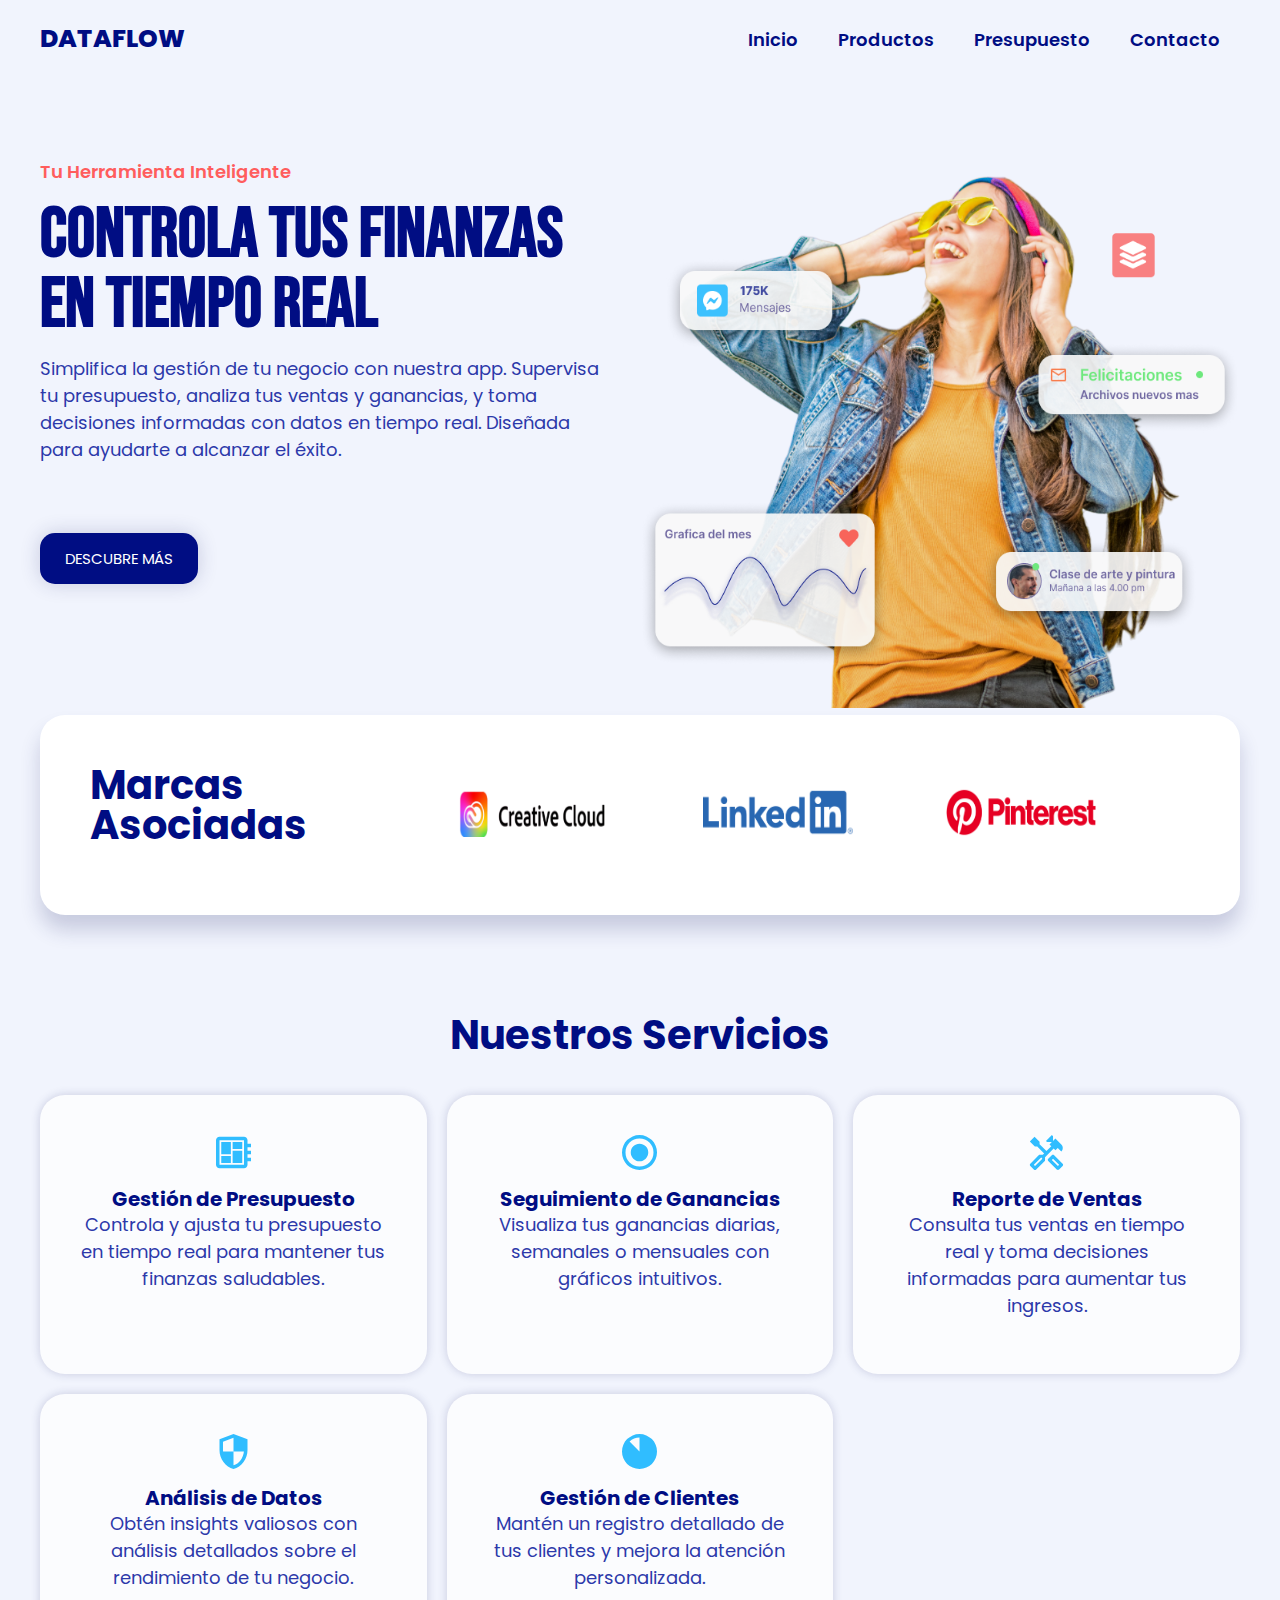
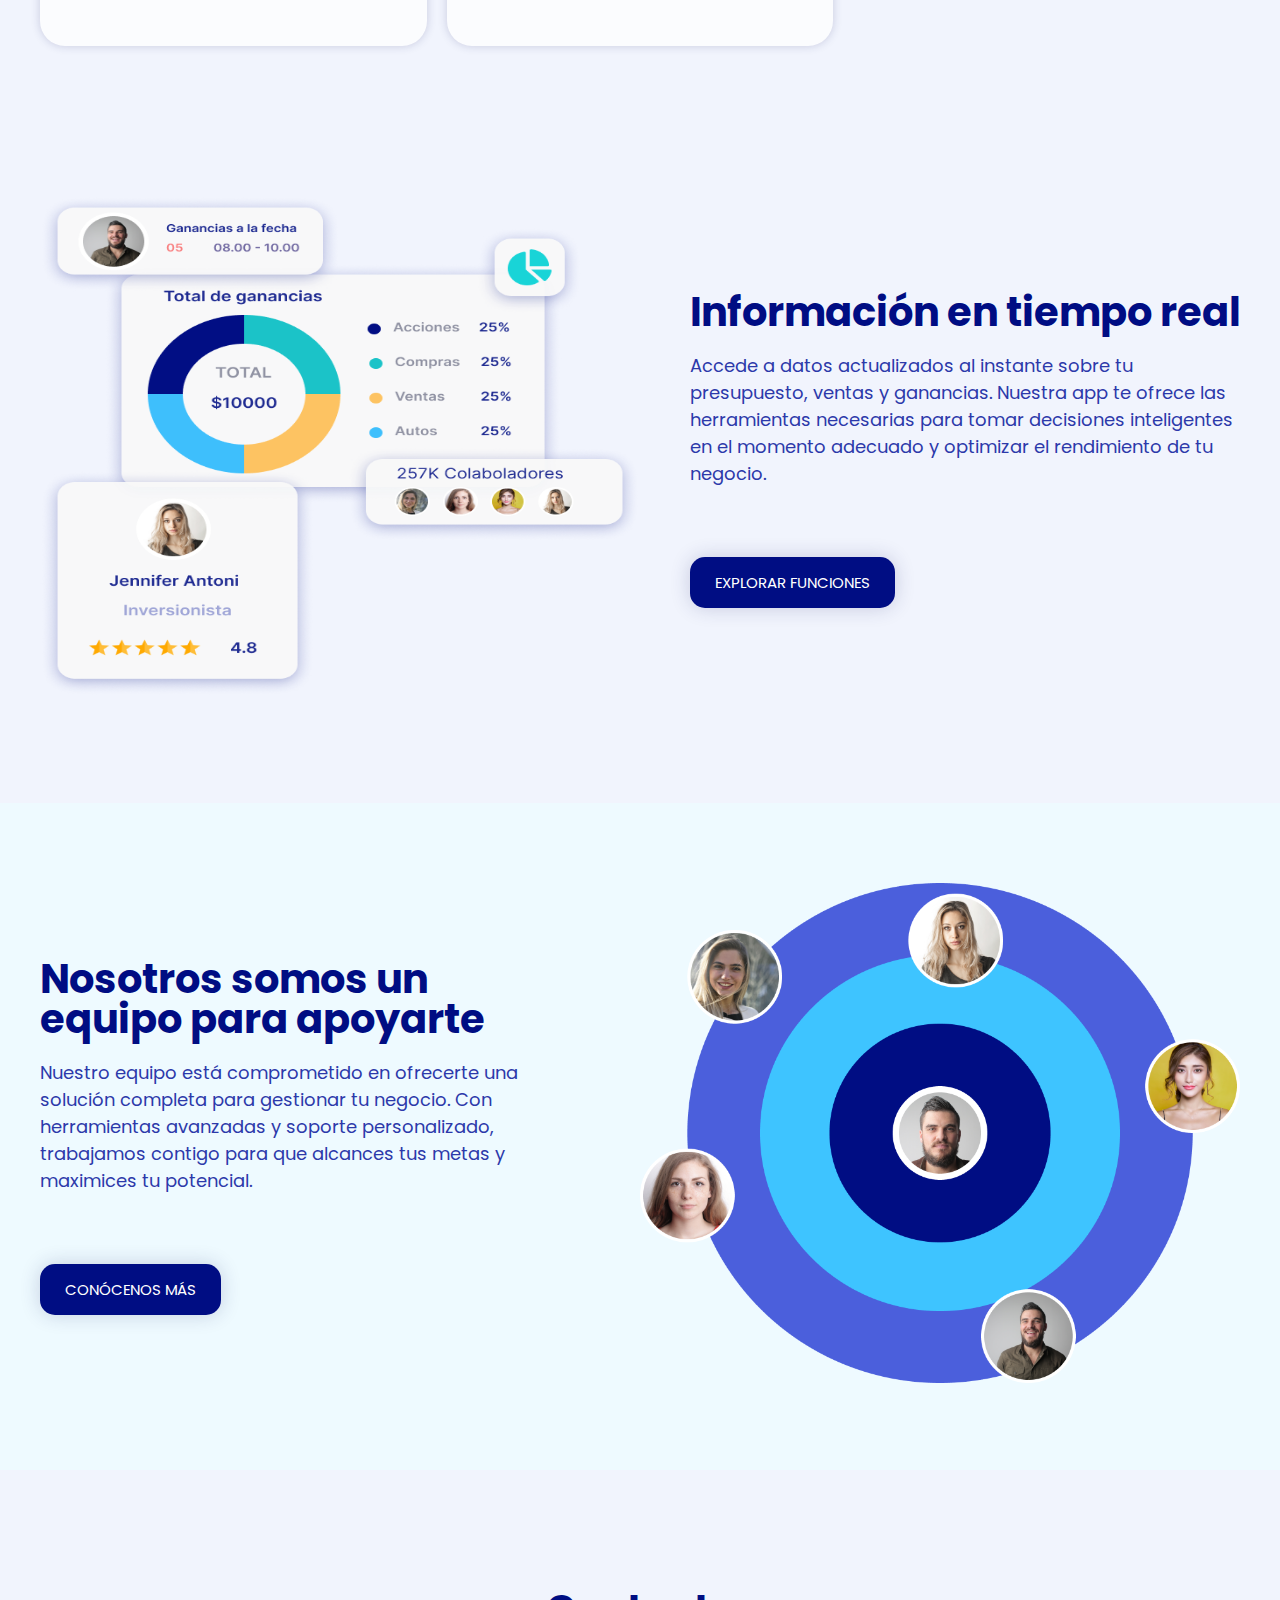
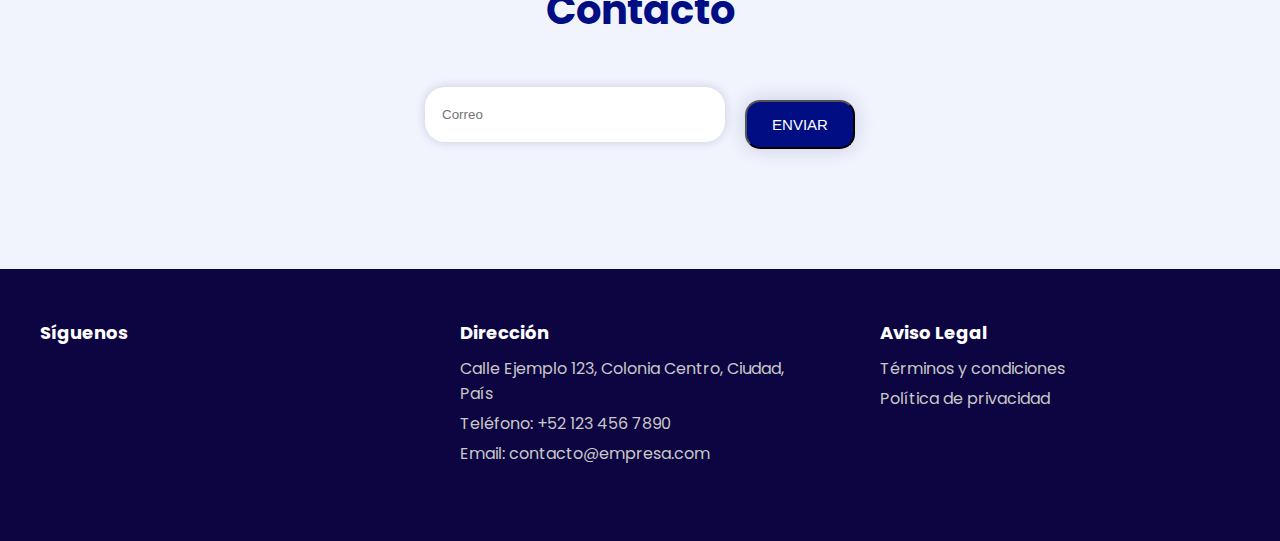
==== index.html @ f874eea6 "Primer comit" ====
<!DOCTYPE html>
<html lang="es">
<head>
    <meta charset="UTF-8">
    <meta name="viewport" content="width=device-width, initial-scale=1.0">
    <title>pagina</title>
    <link rel="stylesheet" href="https://cdnjs.cloudflare.com/ajax/libs/font-awesome/6.7.1/css/all.min.css" integrity="sha512-5Hs3dF2AEPkpNAR7UiOHba+lRSJNeM2ECkwxUIxC1Q/FLycGTbNapWXB4tP889k5T5Ju8fs4b1P5z/iB4nMfSQ==" crossorigin="anonymous" referrerpolicy="no-referrer" />
    <link rel="stylesheet" href="css/style.css">
</head>
<body>

    <header class="header">
        <div class="container">
            <div class="menu">
                <a href="#" class="logo">DataFlow</a>
                <input type="checkbox" id="menu">
                <label for="menu">
                    <img src="images/menu.png" class="menu-icono" alt="">
                </label>
                <nav class="navbar">
                    <ul>
                        <li><a href="index.html">Inicio</a></li>
                        <li><a href="views/productos.html">Productos</a></li>
                        <li><a href="views/presupuesto.html">Presupuesto</a></li>
                        <li><a href="views/contacto.html">Contacto</a></li>
                    </ul>
                </nav>
            </div>
            <div class="header-content">
                <div class="header-txt">
                    <span>Tu herramienta inteligente</span>
                    <h1>Controla tus finanzas <br> en tiempo real</h1>
                    <p>
                        Simplifica la gestión de tu negocio con nuestra app. Supervisa tu presupuesto, 
                        analiza tus ventas y ganancias, y toma decisiones informadas con datos en tiempo real. 
                        Diseñada para ayudarte a alcanzar el éxito.
                    </p>
                    <a href="#" class="btn-1">Descubre más</a>
                </div>
                <div class="header-img">
                    <img src="images/right.png" width="600" height="550" alt="Herramienta de análisis financiero">
                </div>
            </div>
            
        </div>
    </header>

    <section class="brands container">
        <h2>Marcas Asociadas</h2>
        <div class="brands-1">
            <img src="images/brands1.png" width="50" height="50" alt="">
        </div>

        <div class="brands-1">
            <img src="images/brands2.png" width="50" height="50"  alt="">
        </div>

        <div class="brands-1">
            <img src="images/brands3.png"  width="50" height="50"  alt="">
        </div>

    </section>

    <main class="services container">
        <h2>Nuestros Servicios</h2>
        <div class="services-content">
            <div class="services-1">
                <img src="images/i1.svg" width="35" height="35" alt="Presupuesto">
                <h3>Gestión de Presupuesto</h3>
                <p>Controla y ajusta tu presupuesto en tiempo real para mantener tus finanzas saludables.</p>
            </div>
    
            <div class="services-1">
                <img src="images/i2.svg" width="35" height="35" alt="Ganancias">
                <h3>Seguimiento de Ganancias</h3>
                <p>Visualiza tus ganancias diarias, semanales o mensuales con gráficos intuitivos.</p>
            </div>
    
            <div class="services-1">
                <img src="images/i3.svg" width="35" height="35" alt="Ventas">
                <h3>Reporte de Ventas</h3>
                <p>Consulta tus ventas en tiempo real y toma decisiones informadas para aumentar tus ingresos.</p>
            </div>
    
            <div class="services-1">
                <img src="images/i4.svg" width="35" height="35" alt="Análisis de Datos">
                <h3>Análisis de Datos</h3>
                <p>Obtén insights valiosos con análisis detallados sobre el rendimiento de tu negocio.</p>
            </div>
    
            <div class="services-1">
                <img src="images/i5.svg" width="35" height="35" alt="Gestión de Clientes">
                <h3>Gestión de Clientes</h3>
                <p>Mantén un registro detallado de tus clientes y mejora la atención personalizada.</p>
            </div>
        </div>
    </main>
    
    <section class="information container">

        <div class="information-img">
            <img src="images/grafic.png" width="600" height="500" alt="Gráficos de análisis en tiempo real">
        </div>
    
        <div class="information-txt">
            <h2>Información en tiempo real</h2>
            <p>
                Accede a datos actualizados al instante sobre tu presupuesto, ventas y ganancias. 
                Nuestra app te ofrece las herramientas necesarias para tomar decisiones inteligentes 
                en el momento adecuado y optimizar el rendimiento de tu negocio.
            </p>
            <a href="#" class="btn-1">Explorar funciones</a>
        </div>
        
    </section>
    
    <section class="about">
        <div class="about-content container">
            <div class="about-txt">
                <h2>Nosotros somos un equipo para apoyarte</h2>
                <p>
                    Nuestro equipo está comprometido en ofrecerte una solución completa 
                    para gestionar tu negocio. Con herramientas avanzadas y soporte personalizado, 
                    trabajamos contigo para que alcances tus metas y maximices tu potencial.
                </p>
                <a href="#" class="btn-1">Conócenos más</a>
            </div>
            <div class="about-img">
                <img src="images/about.png" width="600" height="500"  alt="Equipo de soporte trabajando juntos">
            </div>
        </div>
    </section>
    
    <section class="contact container">
        <h2>Contacto</h2>
        <form>
            <!-- Campo Correo -->
            <input 
                type="email" 
                placeholder="Correo" 
                name="correo" 
                pattern="[a-z0-9._%+-]+@[a-z0-9.-]+\.[a-z]{2,}$" 
                title="Ingresa un correo válido como ejemplo@dominio.com" 
                required>
            
            <!-- Botón Enviar -->
            <button type="submit" class="btn-1">Enviar</button>
        </form>
    </section>

    <footer class="footer">
        <div class="footer-content container">
            <!-- Redes Sociales -->
            <div class="social-links">
                <h3>Síguenos</h3>
                <a href="https://www.facebook.com/share/5CDgXLsJiVB9NuzQ/?mibextid=LQQJ4d" target="_blank"><i class="fab fa-facebook-f"></i></a>
            </div>
    
            <!-- Dirección de la Empresa -->
            <div class="company-info">
                <h3>Dirección</h3>
                <p>Calle Ejemplo 123, Colonia Centro, Ciudad, País</p>
                <p>Teléfono: +52 123 456 7890</p>
                <p>Email: contacto@empresa.com</p>
            </div>
    
            <!-- Aviso Legal -->
            <div class="legal-info">
                <h3>Aviso Legal</h3>
                <a href="#">Términos y condiciones</a>
                <a href="#">Política de privacidad</a>
            </div>
        </div>
    </footer>
    

    

    <script src="/js/script.js"></script>
</body>
</html>
---- css/style.css ----
@import url('https://fonts.googleapis.com/css2?family=Bebas+Neue&family=Poppins:wght@400;500;600;700;800&display=swap');

/*
font-family: 'Bebas Neue', sans-serif;
font-family: 'Poppins', sans-serif;
*/

* {
    margin: 0;
    padding: 0;
    box-sizing: border-box;
    text-decoration: none;
    list-style: none;
}

body {
    font-family: 'Poppins', sans-serif;
    background-color: #F1F4FD;
}

img {
    max-width: 100%;
}

.container {
    max-width: 1200px;
    margin: 0 auto;
}

.menu {
    display: flex;
    align-items: center;
    justify-content: space-between;
    padding: 20px 0;
}

.logo {
    color: #000D83;
    font-size: 25px;
    text-transform: uppercase;
    font-weight: 800;
}

.menu .navbar ul {
    display: flex;
}

.menu .navbar ul li a {
    font-size: 18px;
    padding: 0 20px;
    color: #000D83;
    display: block;
    font-weight: 600;
}

.menu .navbar ul li a:hover {
    color: #3EC4FF;
}

.navbar ul li.active a {
    color: #FF5D5D; /* Cambia el color del texto */
    font-weight: bold; /* Resalta el texto */
    border-bottom: 2px solid #FF5D5D; /* Subrayado para destacar */
}

#menu {
    display: none;
}

.menu-icono {
    width: 25px;
}

.menu label {
    cursor: pointer;
    display: none;
}

.header-content {
    display: flex;
    padding: 80px 0 0 0;
}

.header-content-2 {
    width: 100%;
 
}

.header-content-2 .header-txt  {
    text-align: center;
    flex-basis: 100%;
}

.header-txt {
    flex-basis: 50%;
    padding-right: 30px;
}

.header-txt span {
    font-size: 18px;
    text-transform: capitalize;
    color: #FF5D5D;
    font-weight: 600;
    margin-bottom: 15px;
    display: block;
}

.header-txt h1 {
    font-size: 70px;
    line-height: 1;
    color: #000D83;
    font-family: 'Bebas Neue', sans-serif;
    margin-bottom: 15px;
}

p {
    font-size: 18px;
    color: #2C39AA;
    margin-bottom: 50px;
}

.btn-1 {
    display: inline-block;
    padding: 14px 25px;
    background-color: #000D83;
    color: #FFFFFF;
    text-transform: uppercase;
    font-size: 15px;
    border-radius: 15px;
    box-shadow: 0 0 20px rgba(33, 40, 105, 0.2);
}

.header-img {
    flex-basis: 50%;
}

.brands {
    padding: 50px;
    display: flex;
    justify-content: space-between;
    align-items: center;
    background-color: #FFFFFF;
    border-radius: 25px;
    box-shadow: 0 15px 20px rgba(33, 40, 105, 0.2);
}

.brands-1 {
    flex-basis: calc(25% - 25px);
}

.brands-1 p {
    font-size: 25px;
    line-height: 1;
    font-weight: 600;
    color: #000D83;
    margin: 0;
}

.brands-1 img {
    width: 150px;
}

.services {
    padding: 100px 0;
    text-align: center;
}

h2 {
    font-size: 40px;
    line-height: 1;
    color: #000D83;
    margin-bottom: 20px;
}

.services-content {
    margin-top: 40px;
    display: grid;
    grid-template-columns: repeat(3 , 1fr);
    gap: 20px;
}

.services-1 {

    background-color: #FBFCFE;
    padding: 40px;
    box-shadow: 0 0 10px rgba(33, 40, 105, 0.2);
    border-radius: 25px;
    color: #000D83;
}

.services-1:hover {
    background-color: #000D83;
    color: #FFFFFF;
    cursor: pointer;
}

/* Asegúrate de que los hijos también cambien de color */
.services-1:hover h3,
.services-1:hover p {
    color: #FFFFFF;
}

.services-1 img {
    width: 35px;
    height: 35px;
    margin-bottom: 10px;
}

.services-1 h3 {
    font-size: 20px;
    line-height: 1.2;
}

.services-1 p {
    margin-bottom: 15px
}

.information {
    padding: 50px 0 100px 0;
    display: flex;
    align-items: center;
}

.information-img {
    flex-basis: 50%;
}

.information-txt {
    flex-basis: 50%;
    padding-left: 50px;
}

.about {
    padding: 80px 0;
    background-color: #EEFAFF;
}

.about-content {
    display: flex;
    align-items: center;
}

.about-txt {
    flex-basis: 50%;
    padding-right: 80px;
}

.about-img {
    flex-basis: 50%;
}

.contact {
    padding: 120px 0;
    text-align: center;
}

.contact form {
    display: flex;
    align-items: center;
    justify-content: center;
    margin-top: 50px;
}

.contact input {
    width: 300px;
    height: 55px;
    padding: 17px;
    border: 0;
    outline: none;
    border-radius: 20px;
    box-shadow: 0 0 10px rgba(33, 40, 105, 0.2);
    margin-right: 20px;
}

.footer {
    background-color: #0D0541;
    padding: 50px 0;
}

/* Redes sociales */
.social-links h3 {
    color: #FFFFFF;
    font-size: 18px;
    margin-bottom: 10px;

}

.social-links a {
    color: #C8C8C8;
    font-size: 20px;
    margin: 0 10px;
    transition: color 0.3s;
}

.social-links a:hover {
    color: #3EC4FF;
}

/* Información de la empresa */
.company-info h3 {
    color: #FFFFFF;
    font-size: 18px;
    margin-bottom: 10px;
}

.company-info p {
    color: #C8C8C8;
    font-size: 16px;
    margin-bottom: 5px;
}

/* Aviso Legal */
.legal-info h3 {
    color: #FFFFFF;
    font-size: 18px;
    margin-bottom: 10px;
}

.legal-info a {
    color: #C8C8C8;
    font-size: 16px;
    display: block;
    margin-bottom: 5px;
    transition: color 0.3s;
}

.legal-info a:hover {
    color: #3EC4FF;
}

/* Diseño del footer */
.footer-content {
    display: flex;
    justify-content: space-between;
    flex-wrap: wrap;
    text-align: left;
}

.footer-content > div {
    flex-basis: 30%;
    margin-bottom: 20px;
}


/* Estilos del formulario de presupuesto */
.form-presupuesto {
    display: flex;
    flex-direction: column;
    gap: 20px;
    margin-top: 30px;
    max-width: 600px;
    margin: 0 auto;
    text-align: left;
}

.form-presupuesto label {
    font-size: 16px;
    color: #000D83;
    font-weight: 600;
}

.form-presupuesto input,
.form-presupuesto textarea {
    width: 100%;
    padding: 15px;
    border: 1px solid #CCC;
    border-radius: 10px;
    box-shadow: 0 0 10px rgba(33, 40, 105, 0.2);
    font-size: 16px;
    color: #2C39AA;
    outline: none;
}

.form-presupuesto textarea {
    resize: none;
}

.form-presupuesto input:focus,
.form-presupuesto textarea:focus {
    border-color: #000D83;
    
}

.checkbox-privacidad input {
    border: none;
    box-shadow: none;
    width: 30px;
}

.checkbox-privacidad {
    display: flex;
    align-items: start;
    gap: 10px;
}

.checkbox-privacidad label {
    font-size: 14px;
    color: #2C39AA;
}

.checkbox-privacidad a {
    color: #3EC4FF;
    text-decoration: none;
}

.checkbox-privacidad a:hover {
    text-decoration: underline;
}

.btn-1 {
    align-self: flex-start;
    margin-top: 20px;
}

/* Sección de Contacto */
.contacto {
    padding: 150px 0;
    text-align: center;
}

.contacto-content {
    display: flex;
    flex-wrap: wrap;
    gap: 20px;
    justify-content: center;
    align-items: flex-start;
}

.mapa {
    flex-basis: 50%;

}

.mapa iframe {
    width: 600px;
}

.mapa img {
    width: 100%;
    border-radius: 15px;
    box-shadow: 0 5px 15px rgba(0, 0, 0, 0.2);
}

.info-empresa {
    flex-basis: 40%;
    max-width: 400px;
    text-align: left;
    color: #000D83;
}

.info-empresa h3 {
    margin-bottom: 20px;
    font-size: 20px;
    color: #000D83;
}

.info-empresa p {
    font-size: 16px;
    margin-bottom: 10px;
    color: #2C39AA;
}

.info-empresa i {
    margin-right: 10px;
    color: #3EC4FF;
}

/* Adaptación móvil */
@media (max-width: 991px) {
    .contacto-content {
        flex-direction: column;
        align-items: center;
    }

    .mapa, .info-empresa {
        flex-basis: 100%;
        max-width: none;
    }

    .info-empresa {
        text-align: center;
    }
}


@media(max-width:991px) {

    .menu {
        padding: 20px;
        position: relative;
    }

    .menu label {
        display: initial;
    }

    .menu .navbar {
        position: absolute;
        top: 100%;
        left: 0;
        right: 0;
        background-color: #3EC4FF;
        display: none;
    }

    .menu .navbar ul {
        flex-direction: column;

    }

    .menu .navbar ul li {
        width: 100%;
        padding: 20px 0;
    }

    .menu .navbar ul li a:hover {
        color: #FFFFFF;
    }

    #menu:checked ~ .navbar {
        display: initial;
    }

    .header-content {
        padding: 20px 30px;
        flex-direction: column;
        text-align: center;
    }

    .header-txt {
        padding: 0;
        margin-bottom: 15px;
    }
    
    p {
        margin-bottom: 30px;
    }

    .brands {
        padding: 30px;
        margin: 0 30px;
        flex-direction: column;
    }

    .brands-1 {
        text-align: center;
    }

    .brands-1 p {
        margin-bottom: 15px;
    }

    .brands-1 img {
        margin-bottom: 10px;
    }

    .services {
        padding: 50px 30px 30px 30px;

    }

    .services-content {
        grid-template-columns: repeat(1 , 1fr);
    }

    .services-1 {
        margin-bottom: 30px;
    }

    .information {
        padding: 0 30px 30px 30px;
        flex-direction: column;
        text-align: center;
    }

    .information-txt {
        padding: 0 0 30px 0;
    }

    .information-img {
        order: 2;
    }

    .contacto-content {
        flex-direction: column;
        padding: 50px;
    }

    .contacto-content iframe {
        width: 100%;
    }

    .about {
        padding: 30px;
    }

    .about-content {
        flex-direction: column;
        text-align: center;
    }

    .about-txt {
        padding: 0 0 30px 0;
    }

    .contact {
        padding: 50px 80px;
    }

    form {
        flex-direction: column;
    }

    input {
        width: 100%;
        margin-bottom: 20px;
    }

    .footer {
        padding: 30px;
    }

    .footer-content {
        flex-direction: column;
        text-align: center;
    }

    


}
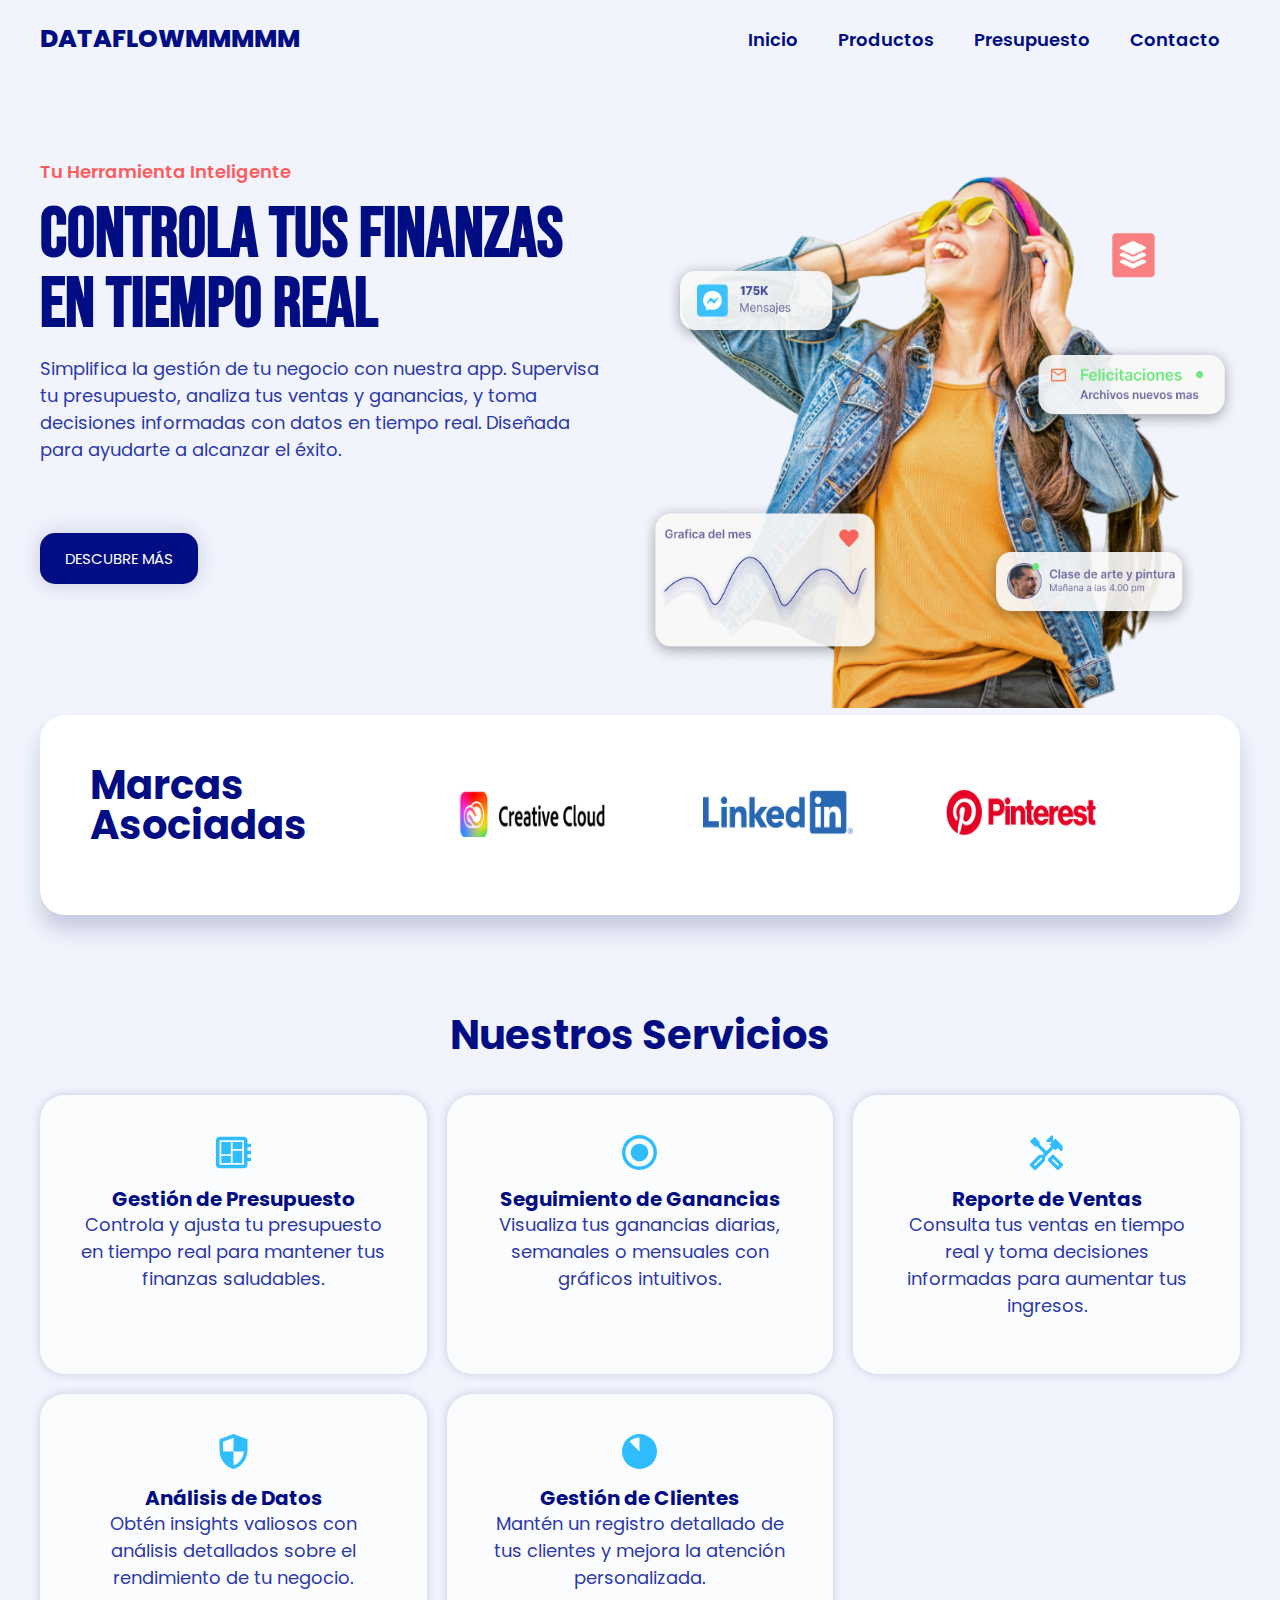
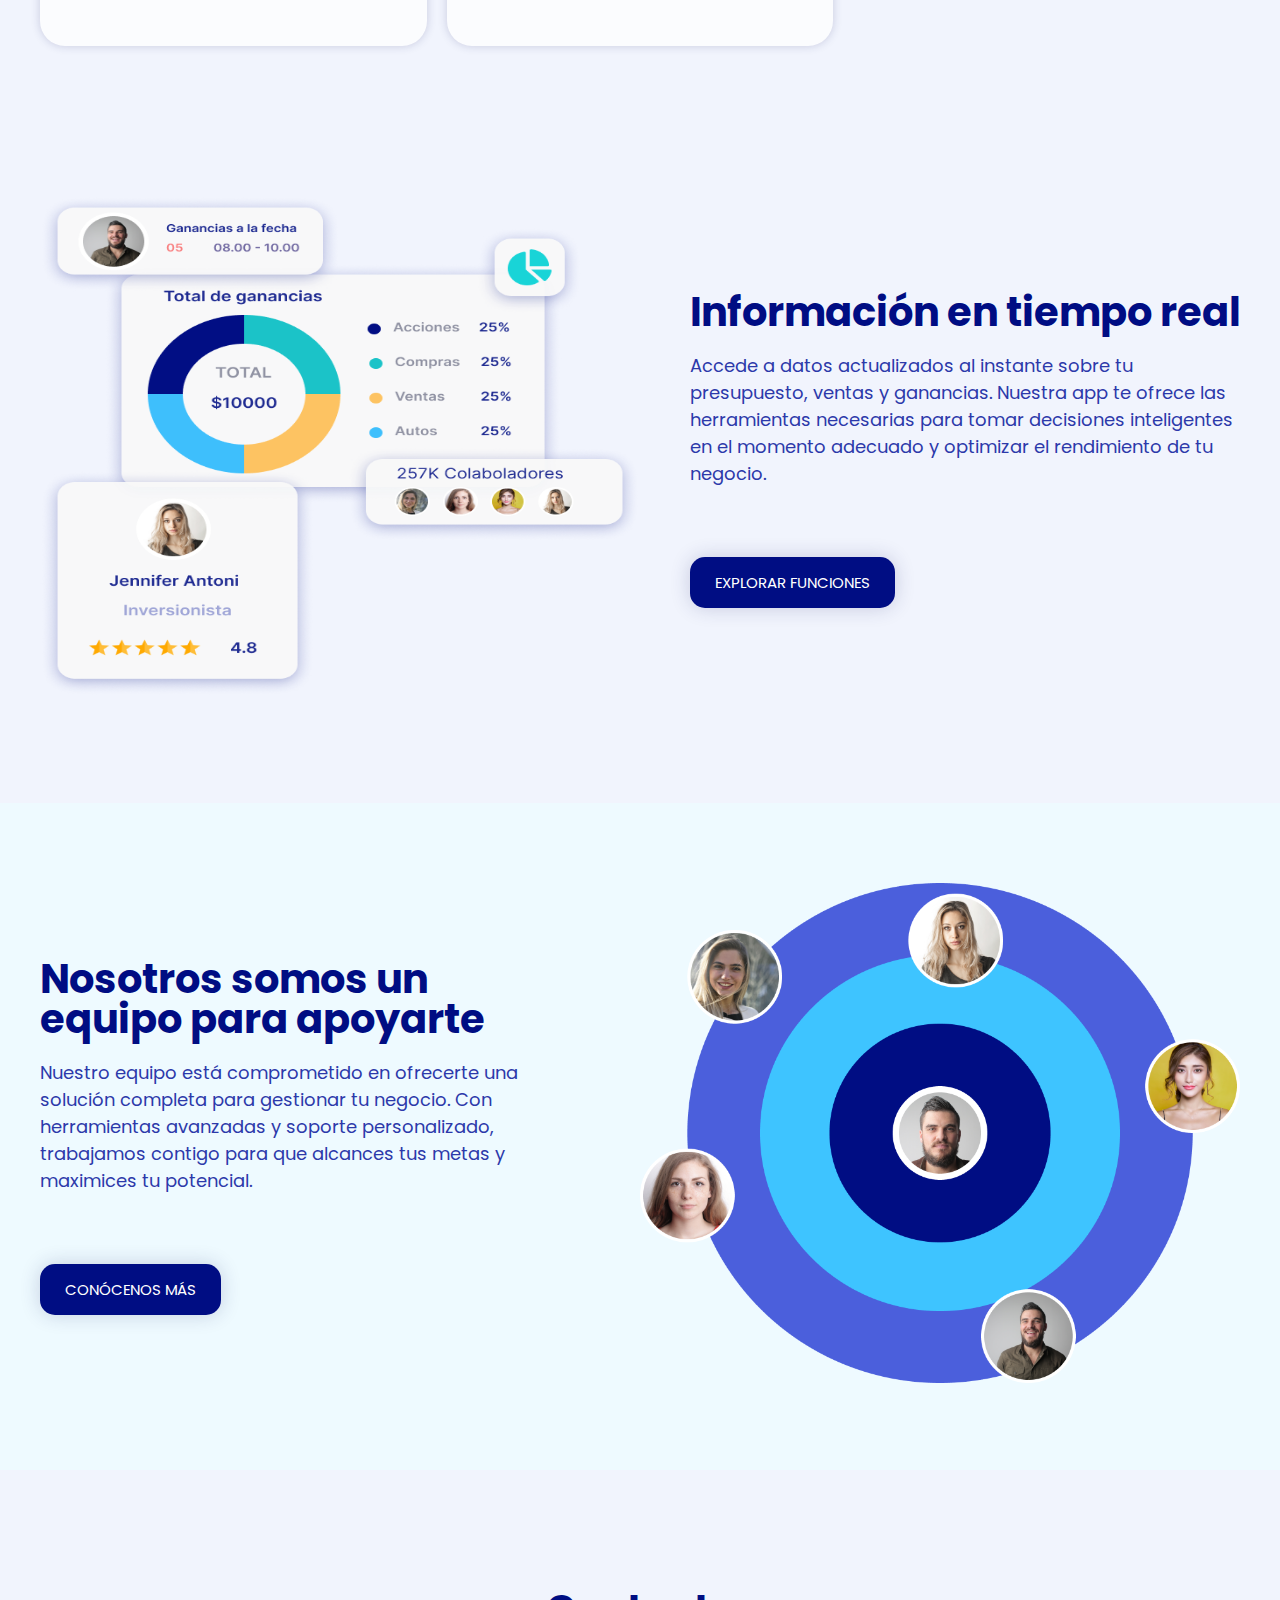
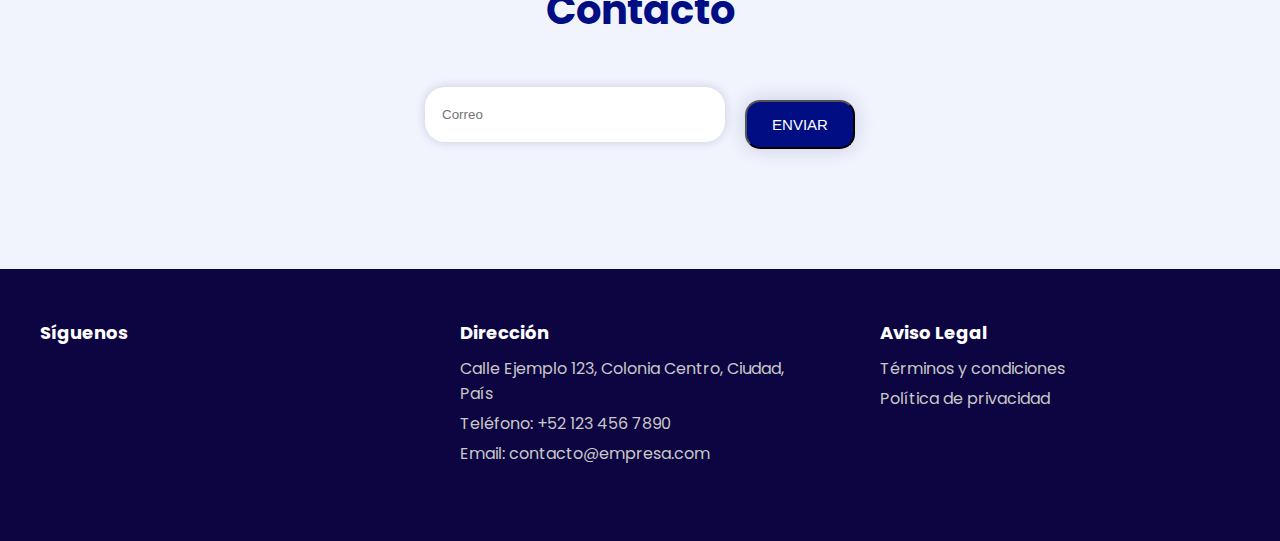
==== commit 3b9331f2: "cambio en el logo" ====
--- a/index.html
+++ b/index.html
@@ -12,7 +12,7 @@
     <header class="header">
         <div class="container">
             <div class="menu">
-                <a href="#" class="logo">DataFlow</a>
+                <a href="#" class="logo">DataFlowMMMMM</a>
                 <input type="checkbox" id="menu">
                 <label for="menu">
                     <img src="images/menu.png" class="menu-icono" alt="">
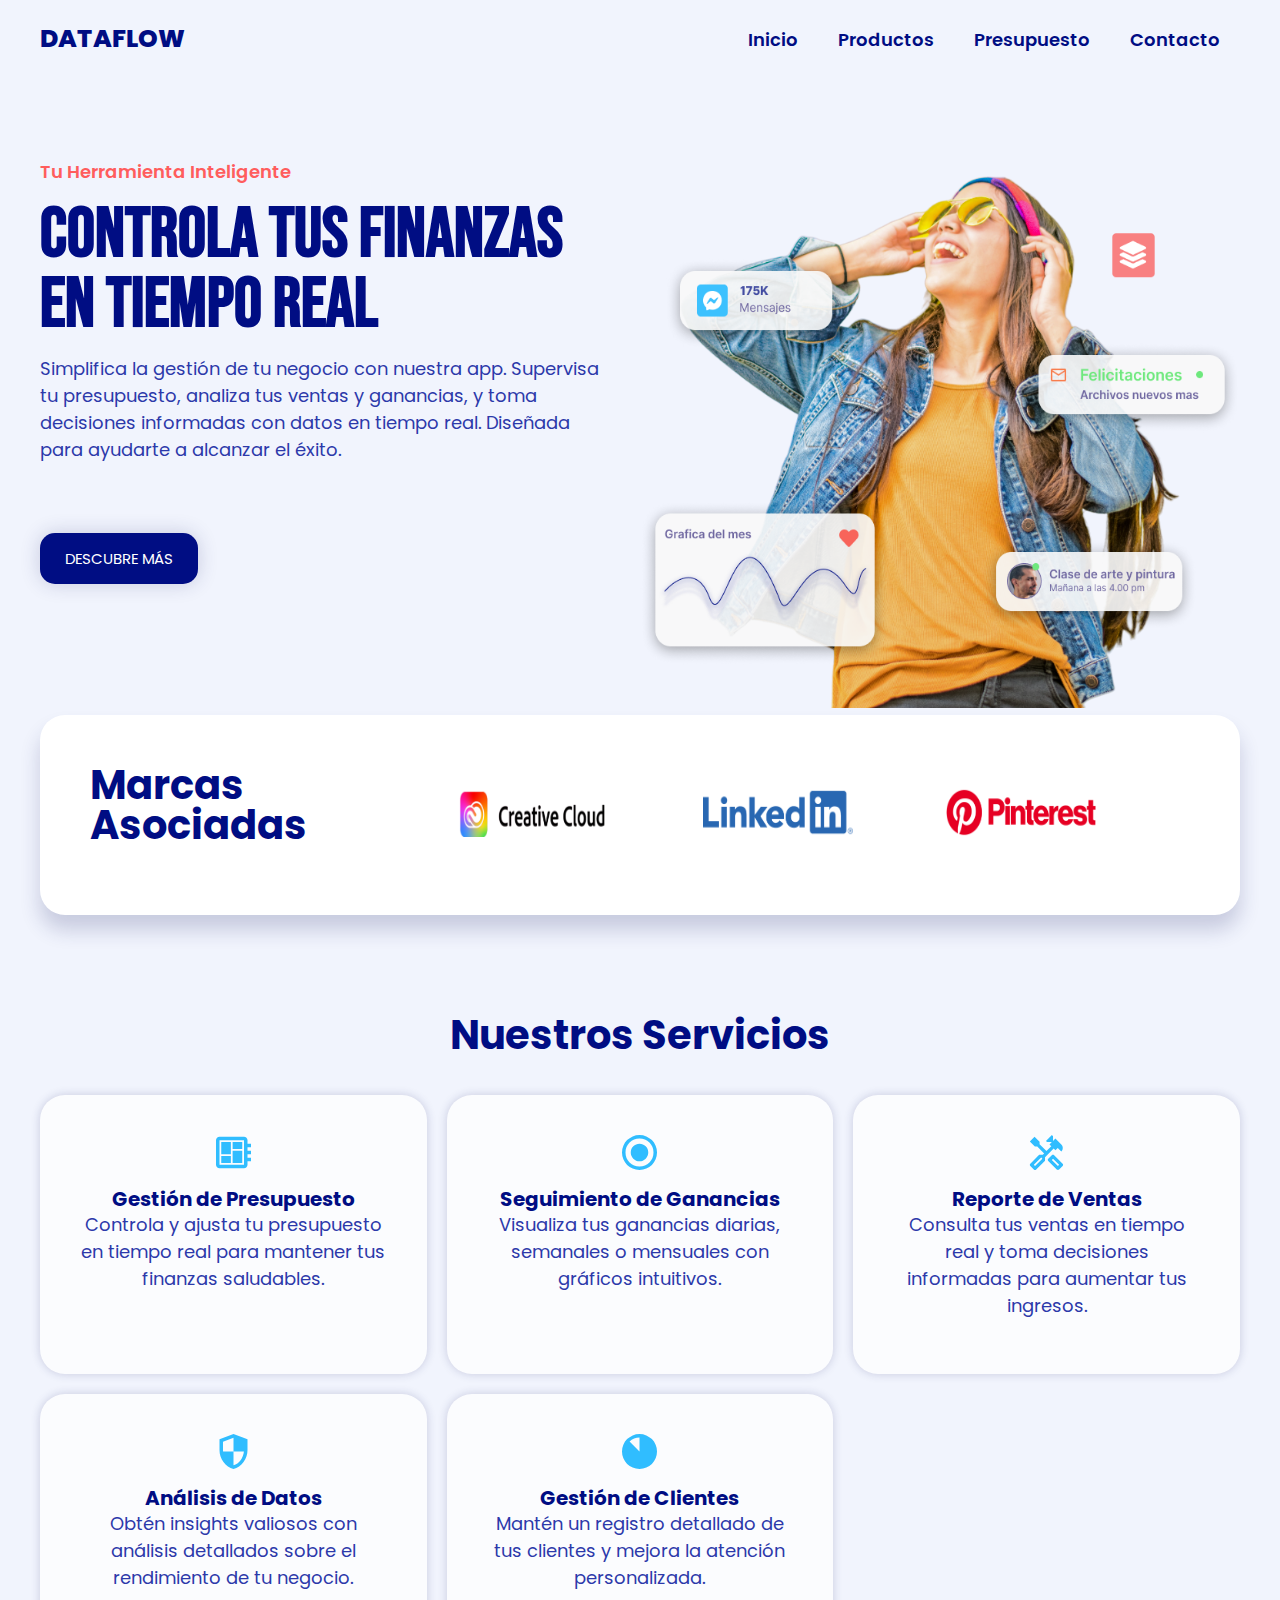
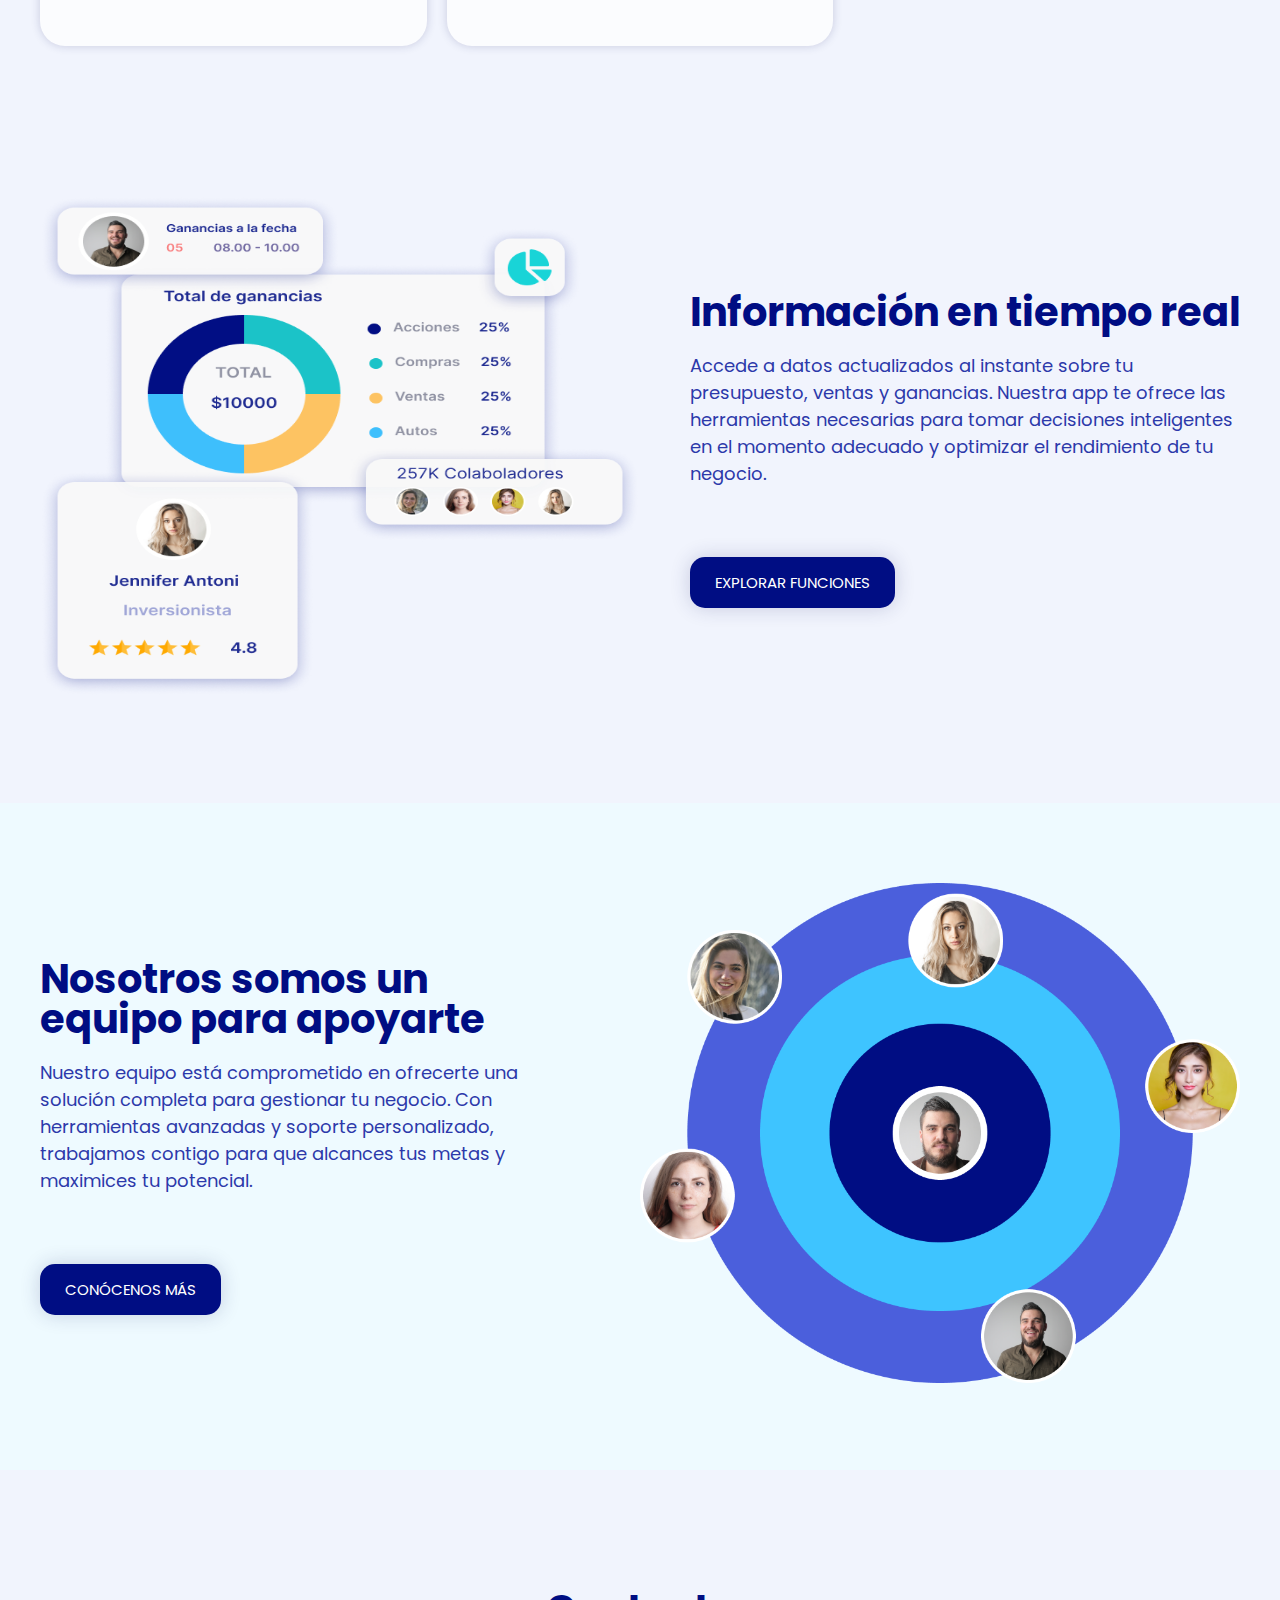
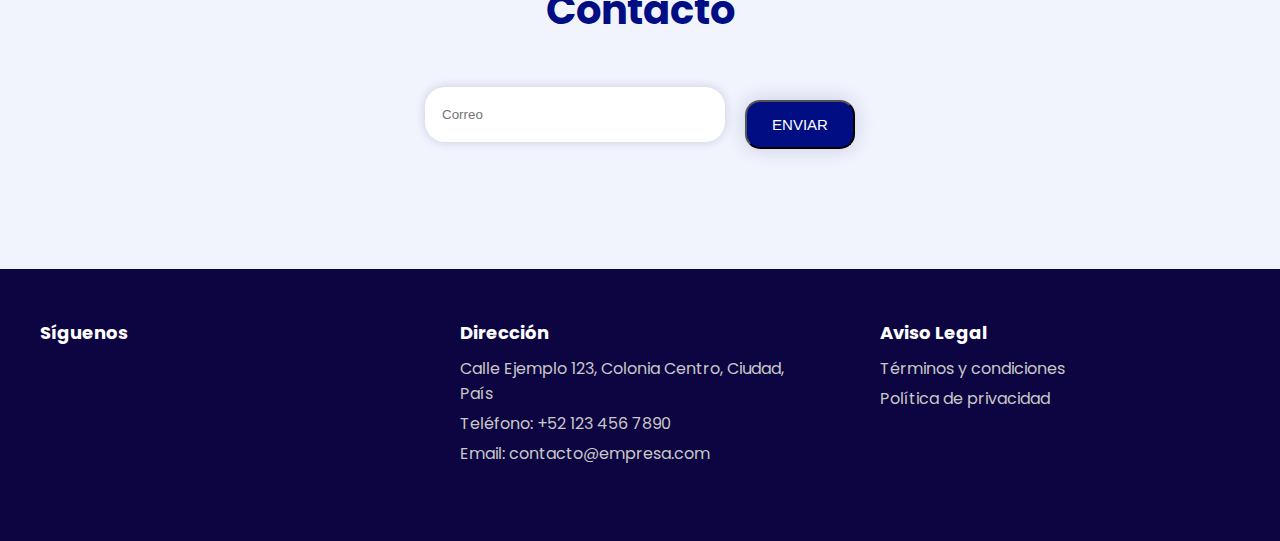
==== commit 10e56563: "cambiio" ====
--- a/index.html
+++ b/index.html
@@ -12,7 +12,7 @@
     <header class="header">
         <div class="container">
             <div class="menu">
-                <a href="#" class="logo">DataFlowMMMMM</a>
+                <a href="#" class="logo">DataFlow</a>
                 <input type="checkbox" id="menu">
                 <label for="menu">
                     <img src="images/menu.png" class="menu-icono" alt="">
